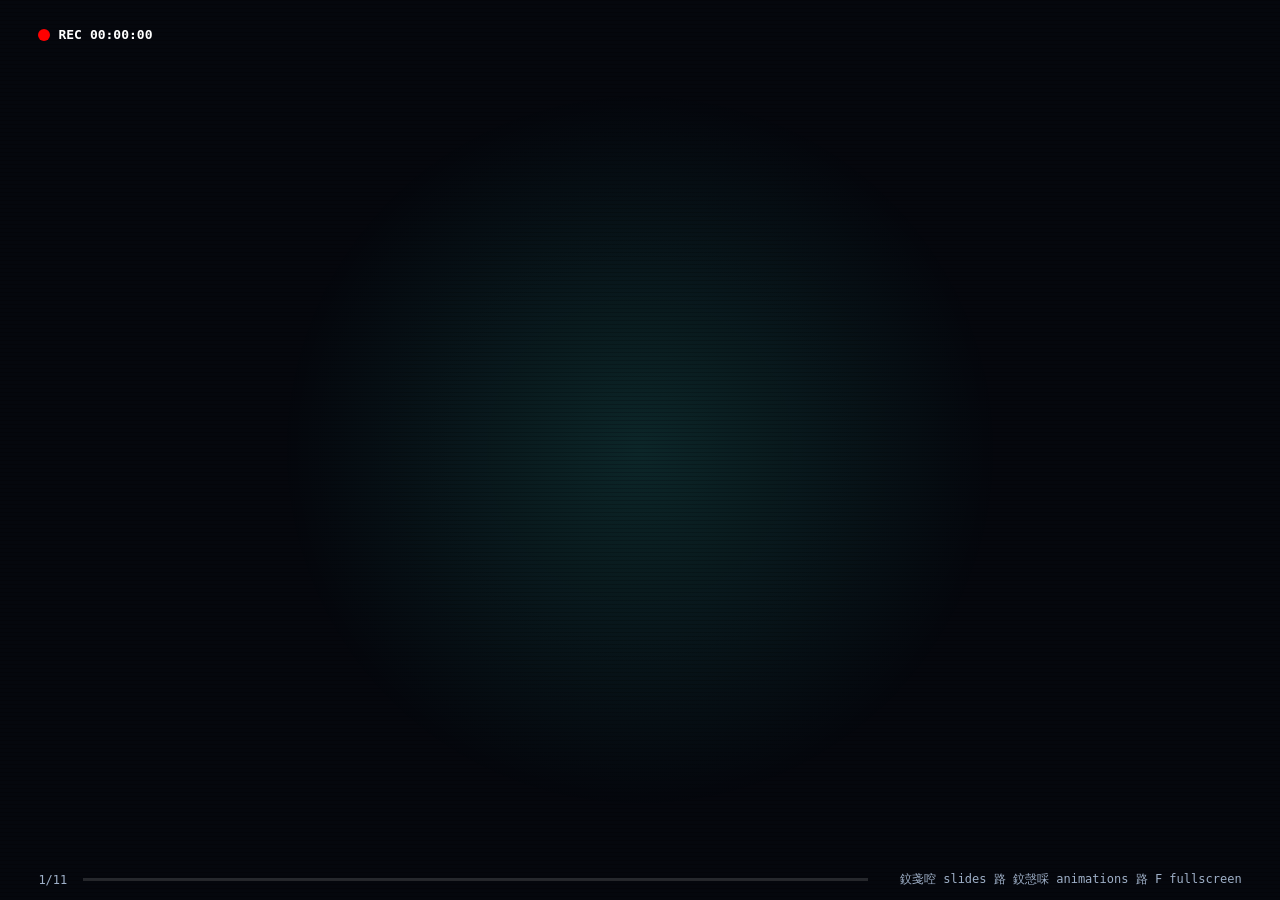
==== p/index.html @ 9224cedc "Add initial HTML structure for presentation" ====
<!doctype html>
<html lang="en"><head><meta charset="utf-8"><meta name="viewport" content="width=device-width,initial-scale=1">
<title>Inside the GTA VI Leak | Cybersecurity Case Study</title>
<!--
HOW TO EDIT: every slide is one <section class="slide"> ... </section>. Copy, delete or reorder whole sections freely.
 data-p = presenter label | data-t = enter transition (wipe, zoom, flip, glitch) | data-h = background colour (0-360)
 Anything with class "b" appears one at a time on the RIGHT arrow (data-fx = zoom, left, stamp). LEFT arrow undoes it.
 UP / DOWN arrows (or scroll / swipe) change slides.
-->
<style>
:root{--bg:#05070d;--c:#3df2e0;--p:#ff3d81;--y:#ffe14d;--m:#9fb0c8;--d:1}
*{box-sizing:border-box;margin:0}
html,body{height:100%;overflow:hidden;background:var(--bg);color:#fff;font:clamp(15px,1.5vw,21px)/1.5 ui-sans-serif,system-ui,"Segoe UI",sans-serif}
#r{position:fixed;inset:0;opacity:.35}
body:before{content:"";position:fixed;inset:0;z-index:1;pointer-events:none;background:radial-gradient(circle 28vmax at var(--mx,50%) var(--my,50%),#3df2e022,transparent)}
body:after{content:"";position:fixed;inset:0;z-index:9;pointer-events:none;background:repeating-linear-gradient(0deg,#0000 0 3px,#0003 3px 4px)}
.shake{animation:sh .5s}@keyframes sh{20%{transform:translate(-12px,6px)}40%{transform:translate(10px,-8px)}60%{transform:translate(-8px,-4px)}80%{transform:translate(6px,6px)}}
.deck{position:fixed;inset:0;perspective:1400px;z-index:2}
.slide{position:absolute;inset:0;padding:8vh 9vw 11vh;display:flex;flex-direction:column;justify-content:center;gap:2.2vh;visibility:hidden}
.slide:after{content:attr(data-p);position:absolute;right:5vw;bottom:9vh;font:700 11px ui-monospace,Consolas,monospace;color:var(--m)}
.act{visibility:visible;animation:wipe .9s cubic-bezier(.2,.8,.2,1) both}
[data-t=zoom].act{animation-name:zoom}[data-t=flip].act{animation-name:flip}[data-t=glitch].act{animation-name:glt;animation-timing-function:steps(9)}
.out{visibility:visible;pointer-events:none;animation:out .6s ease both}
@keyframes wipe{from{clip-path:inset(calc(50% + var(--d)*50%) 0 calc(50% - var(--d)*50%) 0);transform:translateY(calc(var(--d)*12vh))}to{clip-path:inset(0);transform:none}}
@keyframes zoom{from{transform:scale(1.6);filter:blur(16px);opacity:0}to{transform:none;filter:none;opacity:1}}
@keyframes flip{from{transform:rotateX(calc(var(--d)*-80deg)) translateY(calc(var(--d)*20vh));opacity:0}to{transform:none;opacity:1}}
@keyframes glt{0%{opacity:0;transform:translateX(-7%) skewX(20deg);filter:hue-rotate(90deg)}30%{opacity:1;transform:translateX(5%) skewX(-12deg)}60%{transform:translateX(-3%);filter:hue-rotate(-60deg)}100%{transform:none;filter:none}}
@keyframes out{to{transform:translateY(calc(var(--d)*-14vh)) scale(.9) rotateX(calc(var(--d)*25deg));opacity:0;filter:blur(8px)}}
#gl{position:fixed;inset:0;z-index:8;pointer-events:none;opacity:0;background:repeating-linear-gradient(0deg,#ff3d8190 0 5px,#0000 5px 13px,#3df2e070 13px 17px,#0000 17px 30px)}
#gl.on{animation:gl .5s steps(6)}@keyframes gl{0%{opacity:1;transform:translateX(-3%) skewX(8deg)}50%{opacity:.5;transform:translateX(3%)}100%{opacity:0}}
.b{opacity:0;transform:translateY(30px);transition:opacity .6s,transform .7s cubic-bezier(.2,.9,.3,1.2)}
[data-fx=zoom]{transform:scale(.5)}[data-fx=left]{transform:translateX(-70px)}[data-fx=stamp]{transform:scale(3.5) rotate(-20deg)}
.b.on{opacity:1;transform:none}.b.on[data-fx=stamp]{transform:rotate(-8deg)}
h1{font-size:clamp(44px,8vw,112px);line-height:.92;letter-spacing:-.05em}
h2{font-size:clamp(30px,4.6vw,66px);line-height:1;letter-spacing:-.04em}
.eb{color:var(--c);font:700 13px ui-monospace,Consolas,monospace}
em{position:relative;color:var(--c);font-style:normal}
em:before,em:after{content:attr(data-x);position:absolute;left:0;top:0;clip-path:inset(0 0 50% 0);animation:gj 2.5s infinite steps(2)}
em:before{color:var(--p);transform:translateX(-3px)}em:after{color:var(--y);clip-path:inset(50% 0 0 0);transform:translateX(3px);animation-delay:-1s}
@keyframes gj{0%,90%{transform:translateX(0)}92%{transform:translateX(-6px)}96%{transform:translateX(6px)}}
p,li{color:var(--m)}b{color:#fff}
.g{display:grid;grid-template-columns:repeat(auto-fit,minmax(210px,1fr));gap:16px}
.card{border:1px solid #ffffff1f;background:#0d1422e6;border-radius:6px 22px 6px 22px;padding:20px}
.card h3{margin-bottom:6px;font-size:1.1em}.card p{font-size:.85em}
.num{font-size:clamp(40px,6vw,84px);font-weight:900;color:var(--c);line-height:1;letter-spacing:-.05em}
.term{font:clamp(14px,1.6vw,22px)/1.6 ui-monospace,Consolas,monospace;color:var(--c);background:#000a;border:1px solid var(--c);padding:16px 20px;white-space:pre-wrap;min-height:6em}
.call{border-left:4px solid var(--p);background:#ff3d810f;padding:12px 18px;color:#e8ecf4;font-size:.9em}
.tl{display:grid;grid-template-columns:repeat(4,1fr);gap:14px;border-top:3px solid var(--c);margin-top:3vh}
.tl .b{position:relative;padding-top:18px}.tl .b:before{content:"";position:absolute;top:-12px;left:0;width:20px;height:20px;border-radius:50%;background:var(--p);box-shadow:0 0 20px var(--p)}
.tl b{color:var(--y)}
.chat{max-width:560px;display:flex;flex-direction:column;gap:12px}
.msg{background:#1b2a44;padding:12px 18px;border-radius:20px 20px 20px 4px;color:#fff;width:fit-content}
.st{display:grid;gap:4px}.st span{color:var(--m);font-size:.85em}.st i{display:block;height:7px;border-radius:9px;width:0;background:linear-gradient(90deg,var(--c),var(--p));transition:width 1.3s .3s}.st.on i{width:100%}
.stamp{font-size:clamp(56px,11vw,160px);font-weight:900;color:var(--p);border:.06em solid var(--p);padding:0 .2em;display:inline-block;width:fit-content;line-height:1.1}
.q button{display:block;width:100%;max-width:640px;text-align:left;margin:6px 0;padding:14px 18px;font:inherit;color:#fff;background:#0d1422;border:1px solid #ffffff33;border-radius:12px;cursor:pointer}
.q button:hover{border-color:var(--c)}.q .ok{background:#1d5c3a;border-color:#6dff9c}.q .bad{animation:sh .4s;border-color:var(--p)}
.win{font-size:clamp(40px,8vw,120px);font-weight:900;letter-spacing:-.05em;line-height:.95;background:linear-gradient(90deg,var(--y),var(--p),var(--c),var(--y));background-size:300%;-webkit-background-clip:text;background-clip:text;color:transparent;animation:bg 4s linear infinite}
@keyframes bg{to{background-position:300%}}
a{color:var(--c)}
#rec{position:fixed;z-index:10;left:3vw;top:3vh;font:700 13px ui-monospace,Consolas,monospace;display:flex;gap:8px;align-items:center}
#rec:before{content:"";width:12px;height:12px;border-radius:50%;background:red;animation:bl 1s infinite}@keyframes bl{50%{opacity:0}}
#ui{position:fixed;z-index:10;left:0;right:0;bottom:0;padding:12px 3vw;display:flex;gap:16px;align-items:center;font:12px ui-monospace,Consolas,monospace;color:var(--m)}
#pb{flex:1;height:3px;background:#fff2}#pb i{display:block;height:100%;width:0;background:linear-gradient(90deg,var(--c),var(--p));transition:width .5s}
#dots{position:fixed;z-index:10;right:1.4vw;top:50%;transform:translateY(-50%);display:flex;flex-direction:column;gap:9px}
#dots i{width:9px;height:9px;border-radius:50%;background:#fff3;cursor:pointer;transition:.3s}#dots i.on{background:var(--c);transform:scale(1.7);box-shadow:0 0 12px var(--c)}
@media(max-width:760px){.tl{grid-template-columns:1fr 1fr}#dots,#ui span:last-child{display:none}}
@media(prefers-reduced-motion:reduce){*{animation-duration:.01s!important;transition-duration:.01s!important}}
</style></head><body>
<canvas id="r"></canvas><div id="gl"></div>
<div id="rec">REC <span id="tc">00:00:00</span></div>
<main class="deck">

<!-- 1 TITLE -->
<section class="slide" data-t="glitch" data-h="170" data-p="Both presenters">
<p class="eb">CYBERSECURITY CASE FILE 路 SEPTEMBER 2022</p>
<h1>INSIDE THE<br><em data-x="GTA VI">GTA VI</em> LEAK</h1>
<pre class="b term" data-type="> connecting to rockstar_network...|> ACCESS GRANTED|> copying 90 confidential videos_"></pre>
<p class="b">Presented by <b>[Arshad Ali]</b> &amp; <b>[Member 2]</b></p>
</section>

<!-- 2 WHAT HAPPENED -->
<section class="slide" data-t="wipe" data-h="330" data-p="Presenter 1">
<p class="eb">MISSION 1 路 WHAT HAPPENED?</p>
<h2>A secret game, leaked online.</h2>
<div class="g">
<div class="card b" data-fx="zoom"><div class="num" data-n="90">0</div><p>videos posted online</p></div>
<div class="card b" data-fx="zoom"><div class="num" data-n="50">0</div><p>minutes of unfinished gameplay</p></div>
<div class="card b" data-fx="zoom"><div class="num" data-n="1">0</div><p>day until Rockstar confirmed the break-in</p></div></div>
<p class="call b">It was an early, unfinished build, not the final game. But it was a real theft of company secrets.</p>
</section>

<!-- 3 TIMELINE + DURATION -->
<section class="slide" data-t="flip" data-h="50" data-p="Presenter 1">
<p class="eb">MISSION 2 路 TIMELINE &amp; DURATION</p>
<h2>From break-in to courtroom.</h2>
<div class="tl">
<div class="b"><b>Before 18 Sep 2022</b><p>Intruder gets inside. The exact path was never fully made public.</p></div>
<div class="b"><b>18 Sep 2022</b><p>Videos appear on a GTA fan forum and spread in hours.</p></div>
<div class="b"><b>19 Sep 2022</b><p>Rockstar confirms a network intrusion.</p></div>
<div class="b"><b>2023</b><p>A UK court finds the teenage hacker responsible.</p></div></div>
<p class="call b">Leak spread: hours. Legal case: about a year. No one has published a minute-by-minute record of the break-in.</p>
</section>

<!-- 4 INITIAL ACCESS -->
<section class="slide" data-t="zoom" data-h="200" data-p="Presenter 1">
<p class="eb">MISSION 3 路 INITIAL ACCESS</p>
<h2>How did they get in?</h2>
<p class="b">Reports point to <b>social engineering</b> and a <b>work chat account</b>. Rockstar has not confirmed the details.</p>
<div class="chat">
<div class="msg b" data-fx="left">Hi! IT support here. We're fixing your account.</div>
<div class="msg b" data-fx="left">Please approve the login request on your phone.</div>
<div class="msg b" data-fx="left">It's urgent, thanks! 馃檹</div></div>
<p class="call b">Illustration only, not the real messages. Hackers fake urgency so you act before you think.</p>
</section>

<!-- 5 EXPLOITATION -->
<section class="slide" data-t="glitch" data-h="300" data-p="Presenter 1">
<p class="eb">MISSION 4 路 EXPLOITATION</p>
<h2>The attack, step by step.</h2>
<div class="g">
<div class="card b st"><b>1 路 Get in</b><span>Use one person's account to enter.</span><i></i></div>
<div class="card b st"><b>2 路 Look around</b><span>Find folders with secret game files.</span><i></i></div>
<div class="card b st"><b>3 路 Copy data</b><span>Download videos. This is called exfiltration.</span><i></i></div>
<div class="card b st"><b>4 路 Leak and pressure</b><span>Post it publicly and demand attention (or money).</span><i></i></div></div>
<p class="call b">A model of the reported events, not a confirmed forensic report.</p>
</section>

<!-- 6 WHO -->
<section class="slide" data-t="wipe" data-h="260" data-p="Presenter 2">
<p class="eb">MISSION 5 路 WHO DID IT?</p>
<h2>A teenager, not a movie villain.</h2>
<div class="g">
<div class="card b"><h3>Arion Kurtaj</h3><p>A teenager from the UK. A court found him responsible for the Rockstar attack in 2023.</p></div>
<div class="card b"><h3>Lapsus$</h3><p>A young, loud hacking group known for stealing data from big tech companies.</p></div>
<div class="card b"><h3>"teapotuberhacker"</h3><p>The online name that posted the leak. It also claimed the Uber hack the same week.</p></div></div>
<p class="call b">Online claims are not proof. Always check what courts and companies confirm.</p>
</section>

<!-- 7 MOTIVATION -->
<section class="slide" data-t="zoom" data-h="30" data-p="Presenter 2">
<p class="eb">MISSION 6 路 MOTIVATION</p>
<h2>Why hack a video game?</h2>
<div class="g">
<div class="card b" data-fx="zoom"><h3>馃捀 Money</h3><p>Stolen data can be used as leverage to demand payment (extortion).</p></div>
<div class="card b" data-fx="zoom"><h3>馃摚 Fame</h3><p>A famous leak brings worldwide attention to the hacker.</p></div>
<div class="card b" data-fx="zoom"><h3>馃棟锔?Secrets</h3><p>Unreleased footage and plans are valuable to rivals and fans.</p></div></div>
<h2 class="b" style="font-size:clamp(22px,3vw,40px)">You don't need a bank to have data worth stealing.</h2>
</section>

<!-- 8 IMPACT -->
<section class="slide" data-t="flip" data-h="350" data-sp="3" data-p="Presenter 2">
<p class="eb">MISSION 7 路 IMPACT</p>
<div class="b stamp" data-fx="stamp">LEAKED</div>
<div class="g">
<div class="card b"><h3>馃懇鈥嶐煉?Developers</h3><p>Affected most: years of private work shown before it was ready.</p></div>
<div class="card b"><h3>馃彚 Rockstar &amp; Take-Two</h3><p>Had to investigate, contain access and remove copies.</p></div>
<div class="card b"><h3>馃幃 Fans</h3><p>Saw spoilers and unfinished work out of context.</p></div></div>
<p class="call b">Rockstar said it did not expect long-term delays. The damage was to trust and privacy.</p>
</section>

<!-- 9 DETECTION AND DEFENCE -->
<section class="slide" data-t="wipe" data-h="150" data-p="Presenter 2">
<p class="eb">MISSION 8 路 DETECTION &amp; DEFENCE</p>
<h2>How to stop the next one.</h2>
<div class="g">
<div class="card b"><h3>馃攼 Strong MFA</h3><p>Never approve a login you did not start.</p></div>
<div class="card b"><h3>馃毆 Least access</h3><p>People only see files they need.</p></div>
<div class="card b"><h3>馃憖 Watch alerts</h3><p>Flag huge or unusual downloads fast.</p></div>
<div class="card b"><h3>馃帗 Train staff</h3><p>Verify urgent requests on another channel.</p></div></div>
<p class="call b">Rockstar's response: contain, investigate, remove leaked copies.</p>
</section>

<!-- 10 QUIZ -->
<section class="slide" data-t="glitch" data-h="60" data-p="Both presenters">
<p class="eb">BONUS MISSION 路 YOUR TURN</p>
<h2>Would you fall for it?</h2>
<p>A message from "IT" says: <b>"Approve this login on your phone. It's urgent!"</b> You did not log in. What do you do?</p>
<div class="b q"><button>A. Approve it fast, it sounds urgent</button><button data-a="1">B. Deny it, then verify with IT on a trusted channel</button><button>C. Forward it to a friend and wait</button><p id="qf"></p></div>
</section>

<!-- 11 END -->
<section class="slide" data-t="zoom" data-h="170" data-p="Both presenters">
<div class="win b" data-fx="zoom">MISSION<br>PASSED</div>
<div class="g">
<div class="card b"><h3>People are security</h3><p>One account can open the door.</p></div>
<div class="card b"><h3>Limit access</h3><p>Powerful tools need strong locks.</p></div>
<div class="card b"><h3>Respond fast</h3><p>Contain, investigate, learn.</p></div></div>
<p class="b">Thank you! Questions? 路 Sources: <a href="https://www.theguardian.com/games/2022/sep/19/grand-theft-auto-6-leak-who-hacked-rockstar-and-what-was-stolen" target="_blank">The Guardian</a> 路 <a href="https://www.sec.gov/Archives/edgar/data/946581/000162828023002448/ttwo-20221231.htm" target="_blank">Take-Two SEC filing</a></p>
</section>

</main>
<div id="dots"></div>
<div id="ui"><span id="ct">1/11</span><div id="pb"><i></i></div><span id="st"></span><span>鈫戔啌 slides 路 鈫愨啋 animations 路 F fullscreen</span></div>
<script>
const $=s=>document.querySelector(s),S=[...document.querySelectorAll('.slide')],B=document.body;
let i=-1,lock=0,hue=170,th=170,sp=1;
S.forEach((s,k)=>{s.bs=[...s.querySelectorAll('.b')];s.n=0;$('#dots').innerHTML+=`<i data-k=${k}></i>`});
$('#dots').onclick=e=>e.target.dataset.k&&go(+e.target.dataset.k);
function count(e){const t=+e.dataset.n,s=performance.now();(function f(n){const p=Math.min(1,(n-s)/1200);e.textContent=Math.round(t*p);p<1&&requestAnimationFrame(f)})(s)}
function type(b){const t=b.dataset.type.replace(/\|/g,'\n');let k=0;b.textContent='';(function f(){b.textContent=t.slice(0,++k);k<t.length&&setTimeout(f,35)})()}
function fx(b){const n=b.querySelector('[data-n]');n&&count(n);b.dataset.type&&type(b);if(b.dataset.fx=='stamp'){B.classList.add('shake');setTimeout(()=>B.classList.remove('shake'),500)}}
function go(k,dir){if(k<0||k>=S.length||k==i||lock)return;lock=1;setTimeout(()=>lock=0,700);dir=dir||(k>i?1:-1);B.style.setProperty('--d',dir);
const o=S[i],n=S[k];if(o){o.classList.remove('act');o.classList.add('out');setTimeout(()=>o.classList.remove('out'),650)}
i=k;n.n=dir<0?n.bs.length:0;n.bs.forEach(b=>{b.classList.toggle('on',dir<0)});n.classList.add('act');
$('#gl').classList.remove('on');void $('#gl').offsetWidth;$('#gl').classList.add('on');th=+n.dataset.h;sp=+n.dataset.sp||1;
if(dir<0)n.bs.forEach(fx);upd()}
function step(d){const s=S[i];if(d>0&&s.n<s.bs.length){const b=s.bs[s.n++];b.classList.add('on');fx(b)}else if(d<0&&s.n>0)s.bs[--s.n].classList.remove('on');upd()}
function upd(){const s=S[i];$('#ct').textContent=(i+1)+'/'+S.length;$('#pb i').style.width=(i+1)/S.length*100+'%';$('#st').textContent='鈼?.repeat(s.n)+'鈼?.repeat(s.bs.length-s.n);[...$('#dots').children].forEach((d,k)=>d.classList.toggle('on',k==i))}
addEventListener('keydown',e=>{const k=e.key;if(k=='ArrowDown'||k=='PageDown'){e.preventDefault();go(i+1)}else if(k=='ArrowUp'||k=='PageUp'){e.preventDefault();go(i-1)}else if(k=='ArrowRight'||k==' '){e.preventDefault();step(1)}else if(k=='ArrowLeft'){e.preventDefault();step(-1)}else if(k=='Home')go(0);else if(k=='End')go(S.length-1);else if(k=='f'||k=='F')document.fullscreenElement?document.exitFullscreen():document.documentElement.requestFullscreen()});
addEventListener('wheel',e=>go(i+(e.deltaY>0?1:-1)),{passive:true});
let tx,ty;addEventListener('touchstart',e=>{tx=e.touches[0].clientX;ty=e.touches[0].clientY},{passive:true});
addEventListener('touchend',e=>{const x=e.changedTouches[0].clientX-tx,y=e.changedTouches[0].clientY-ty;if(Math.abs(y)>Math.abs(x)&&Math.abs(y)>50)go(i+(y<0?1:-1));else if(Math.abs(x)>50)step(x<0?1:-1)},{passive:true});
addEventListener('mousemove',e=>{B.style.setProperty('--mx',e.clientX+'px');B.style.setProperty('--my',e.clientY+'px')});
document.querySelectorAll('.q button').forEach(x=>x.onclick=()=>{const ok=x.dataset.a;x.className=ok?'ok':'bad';$('#qf').textContent=ok?'Correct! Urgency is a trick. Pause and verify.':'Not quite. Hackers rely on you rushing.';$('#qf').style.color=ok?'#6dff9c':'#ff3d81'});
const c=$('#r'),x=c.getContext('2d');let W,H,y=[];function rs(){W=c.width=innerWidth;H=c.height=innerHeight;y=Array(Math.ceil(W/18)).fill(0).map(()=>Math.random()*H/18)}rs();onresize=rs;
(function dr(){hue+=(th-hue)*.05;x.fillStyle='rgba(5,7,13,.14)';x.fillRect(0,0,W,H);x.fillStyle=`hsl(${hue} 90% 60%)`;x.font='16px monospace';
y.forEach((v,k)=>{x.fillText(String.fromCharCode(0x30A0+Math.random()*60|0),k*18,v*18);y[k]=v*18>H&&Math.random()>.975?0:v+sp*.5});requestAnimationFrame(dr)})();
const t0=Date.now();setInterval(()=>{const s=(Date.now()-t0)/1000|0;$('#tc').textContent=[s/3600|0,s/60%60|0,s%60].map(v=>String(v).padStart(2,'0')).join(':')},1000);
go(0,1);
</script></body></html>
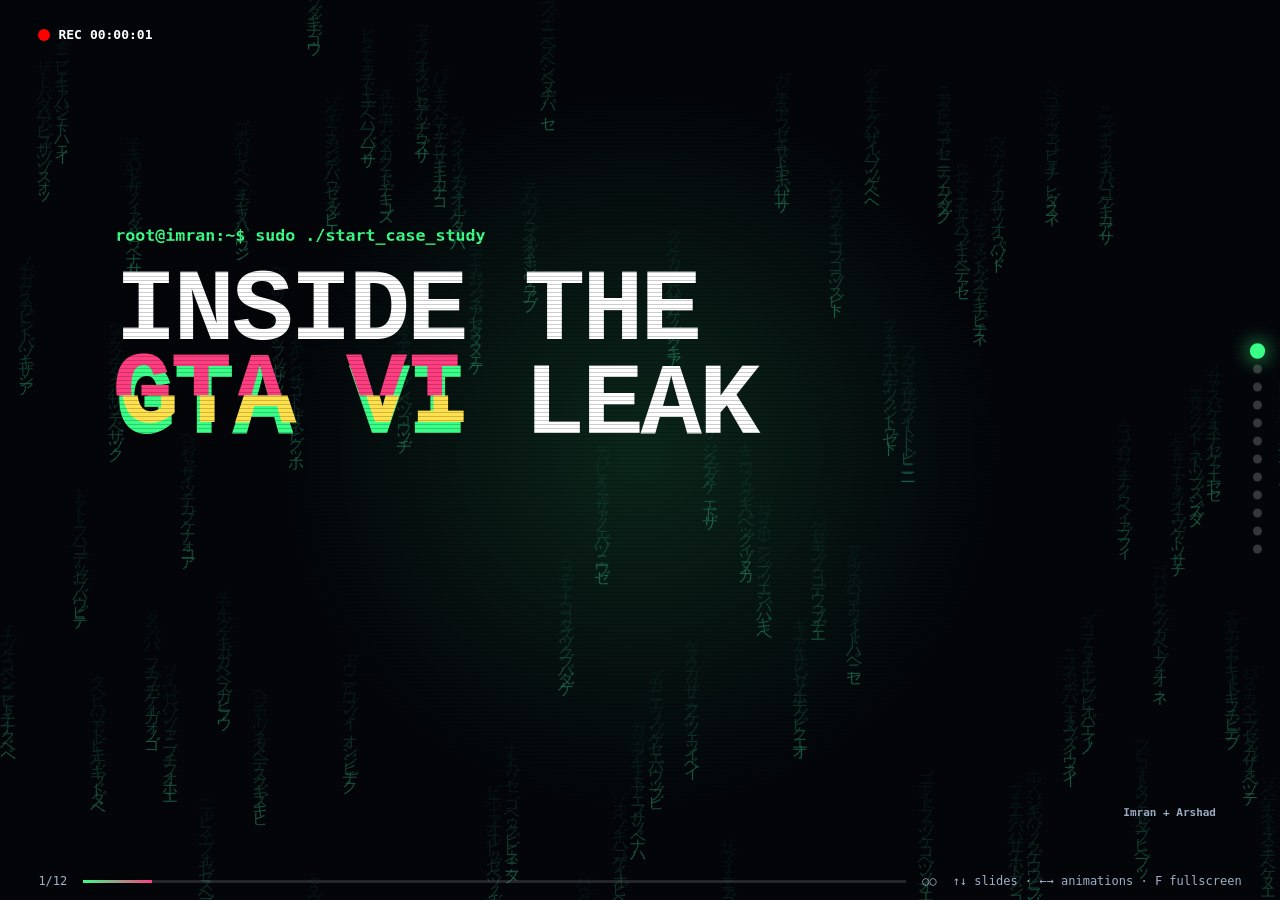
==== commit 3f079889: "Update index.html" ====
--- a/p/index.html
+++ b/p/index.html
@@ -1,6 +1,6 @@
 <!doctype html>
 <html lang="en"><head><meta charset="utf-8"><meta name="viewport" content="width=device-width,initial-scale=1">
-<title>Inside the GTA VI Leak | Cybersecurity Case Study</title>
+<title>Inside the GTA VI Leak | Imran Lateef &amp; Arshad Ali Khokhar</title>
 <!--
 HOW TO EDIT: every slide is one <section class="slide"> ... </section>. Copy, delete or reorder whole sections freely.
  data-p = presenter label | data-t = enter transition (wipe, zoom, flip, glitch) | data-h = background colour (0-360)
@@ -8,11 +8,11 @@
  UP / DOWN arrows (or scroll / swipe) change slides.
 -->
 <style>
-:root{--bg:#05070d;--c:#3df2e0;--p:#ff3d81;--y:#ffe14d;--m:#9fb0c8;--d:1}
+:root{--bg:#05070d;--c:#39ff88;--p:#ff3d81;--y:#ffe14d;--m:#9fb0c8;--d:1}
 *{box-sizing:border-box;margin:0}
-html,body{height:100%;overflow:hidden;background:var(--bg);color:#fff;font:clamp(15px,1.5vw,21px)/1.5 ui-sans-serif,system-ui,"Segoe UI",sans-serif}
+html,body{height:100%;overflow:hidden;background:var(--bg);color:#fff;font:clamp(14px,1.4vw,20px)/1.55 ui-monospace,Consolas,"Courier New",monospace}
 #r{position:fixed;inset:0;opacity:.35}
-body:before{content:"";position:fixed;inset:0;z-index:1;pointer-events:none;background:radial-gradient(circle 28vmax at var(--mx,50%) var(--my,50%),#3df2e022,transparent)}
+body:before{content:"";position:fixed;inset:0;z-index:1;pointer-events:none;background:radial-gradient(circle 28vmax at var(--mx,50%) var(--my,50%),#39ff8822,transparent)}
 body:after{content:"";position:fixed;inset:0;z-index:9;pointer-events:none;background:repeating-linear-gradient(0deg,#0000 0 3px,#0003 3px 4px)}
 .shake{animation:sh .5s}@keyframes sh{20%{transform:translate(-12px,6px)}40%{transform:translate(10px,-8px)}60%{transform:translate(-8px,-4px)}80%{transform:translate(6px,6px)}}
 .deck{position:fixed;inset:0;perspective:1400px;z-index:2}
@@ -26,7 +26,7 @@
 @keyframes flip{from{transform:rotateX(calc(var(--d)*-80deg)) translateY(calc(var(--d)*20vh));opacity:0}to{transform:none;opacity:1}}
 @keyframes glt{0%{opacity:0;transform:translateX(-7%) skewX(20deg);filter:hue-rotate(90deg)}30%{opacity:1;transform:translateX(5%) skewX(-12deg)}60%{transform:translateX(-3%);filter:hue-rotate(-60deg)}100%{transform:none;filter:none}}
 @keyframes out{to{transform:translateY(calc(var(--d)*-14vh)) scale(.9) rotateX(calc(var(--d)*25deg));opacity:0;filter:blur(8px)}}
-#gl{position:fixed;inset:0;z-index:8;pointer-events:none;opacity:0;background:repeating-linear-gradient(0deg,#ff3d8190 0 5px,#0000 5px 13px,#3df2e070 13px 17px,#0000 17px 30px)}
+#gl{position:fixed;inset:0;z-index:8;pointer-events:none;opacity:0;background:repeating-linear-gradient(0deg,#ff3d8190 0 5px,#0000 5px 13px,#39ff8870 13px 17px,#0000 17px 30px)}
 #gl.on{animation:gl .5s steps(6)}@keyframes gl{0%{opacity:1;transform:translateX(-3%) skewX(8deg)}50%{opacity:.5;transform:translateX(3%)}100%{opacity:0}}
 .b{opacity:0;transform:translateY(30px);transition:opacity .6s,transform .7s cubic-bezier(.2,.9,.3,1.2)}
 [data-fx=zoom]{transform:scale(.5)}[data-fx=left]{transform:translateX(-70px)}[data-fx=stamp]{transform:scale(3.5) rotate(-20deg)}
@@ -40,7 +40,7 @@
 @keyframes gj{0%,90%{transform:translateX(0)}92%{transform:translateX(-6px)}96%{transform:translateX(6px)}}
 p,li{color:var(--m)}b{color:#fff}
 .g{display:grid;grid-template-columns:repeat(auto-fit,minmax(210px,1fr));gap:16px}
-.card{border:1px solid #ffffff1f;background:#0d1422e6;border-radius:6px 22px 6px 22px;padding:20px}
+.card{border:1px solid var(--c);background:#050b08ea;border-radius:4px;padding:34px 18px 18px;position:relative;box-shadow:0 0 18px #39ff8822}.card:before{content:"";position:absolute;left:10px;top:10px;width:9px;height:9px;border-radius:50%;background:#ff5f56;box-shadow:15px 0 #ffbd2e,30px 0 #27c93f}
 .card h3{margin-bottom:6px;font-size:1.1em}.card p{font-size:.85em}
 .num{font-size:clamp(40px,6vw,84px);font-weight:900;color:var(--c);line-height:1;letter-spacing:-.05em}
 .term{font:clamp(14px,1.6vw,22px)/1.6 ui-monospace,Consolas,monospace;color:var(--c);background:#000a;border:1px solid var(--c);padding:16px 20px;white-space:pre-wrap;min-height:6em}
@@ -56,7 +56,7 @@
 .q button:hover{border-color:var(--c)}.q .ok{background:#1d5c3a;border-color:#6dff9c}.q .bad{animation:sh .4s;border-color:var(--p)}
 .win{font-size:clamp(40px,8vw,120px);font-weight:900;letter-spacing:-.05em;line-height:.95;background:linear-gradient(90deg,var(--y),var(--p),var(--c),var(--y));background-size:300%;-webkit-background-clip:text;background-clip:text;color:transparent;animation:bg 4s linear infinite}
 @keyframes bg{to{background-position:300%}}
-a{color:var(--c)}
+a{color:var(--c)}h1,h2{letter-spacing:-.03em}h2:after{content:"_";color:var(--c);animation:bl 1s infinite}.eb{font-size:clamp(12px,1.3vw,17px)}
 #rec{position:fixed;z-index:10;left:3vw;top:3vh;font:700 13px ui-monospace,Consolas,monospace;display:flex;gap:8px;align-items:center}
 #rec:before{content:"";width:12px;height:12px;border-radius:50%;background:red;animation:bl 1s infinite}@keyframes bl{50%{opacity:0}}
 #ui{position:fixed;z-index:10;left:0;right:0;bottom:0;padding:12px 3vw;display:flex;gap:16px;align-items:center;font:12px ui-monospace,Consolas,monospace;color:var(--m)}
@@ -70,127 +70,139 @@
 <div id="rec">REC <span id="tc">00:00:00</span></div>
 <main class="deck">
 
-<!-- 1 TITLE -->
-<section class="slide" data-t="glitch" data-h="170" data-p="Both presenters">
-<p class="eb">CYBERSECURITY CASE FILE 路 SEPTEMBER 2022</p>
+<!-- 1 BOOT / TITLE -->
+<section class="slide" data-t="glitch" data-h="140" data-p="Imran + Arshad">
+<p class="eb">root@imran:~$ sudo ./start_case_study</p>
 <h1>INSIDE THE<br><em data-x="GTA VI">GTA VI</em> LEAK</h1>
-<pre class="b term" data-type="> connecting to rockstar_network...|> ACCESS GRANTED|> copying 90 confidential videos_"></pre>
-<p class="b">Presented by <b>[Arshad Ali]</b> &amp; <b>[Member 2]</b></p>
-</section>
-
-<!-- 2 WHAT HAPPENED -->
-<section class="slide" data-t="wipe" data-h="330" data-p="Presenter 1">
-<p class="eb">MISSION 1 路 WHAT HAPPENED?</p>
-<h2>A secret game, leaked online.</h2>
-<div class="g">
-<div class="card b" data-fx="zoom"><div class="num" data-n="90">0</div><p>videos posted online</p></div>
-<div class="card b" data-fx="zoom"><div class="num" data-n="50">0</div><p>minutes of unfinished gameplay</p></div>
-<div class="card b" data-fx="zoom"><div class="num" data-n="1">0</div><p>day until Rockstar confirmed the break-in</p></div></div>
-<p class="call b">It was an early, unfinished build, not the final game. But it was a real theft of company secrets.</p>
-</section>
-
-<!-- 3 TIMELINE + DURATION -->
-<section class="slide" data-t="flip" data-h="50" data-p="Presenter 1">
-<p class="eb">MISSION 2 路 TIMELINE &amp; DURATION</p>
-<h2>From break-in to courtroom.</h2>
-<div class="tl">
-<div class="b"><b>Before 18 Sep 2022</b><p>Intruder gets inside. The exact path was never fully made public.</p></div>
-<div class="b"><b>18 Sep 2022</b><p>Videos appear on a GTA fan forum and spread in hours.</p></div>
-<div class="b"><b>19 Sep 2022</b><p>Rockstar confirms a network intrusion.</p></div>
-<div class="b"><b>2023</b><p>A UK court finds the teenage hacker responsible.</p></div></div>
-<p class="call b">Leak spread: hours. Legal case: about a year. No one has published a minute-by-minute record of the break-in.</p>
-</section>
-
-<!-- 4 INITIAL ACCESS -->
-<section class="slide" data-t="zoom" data-h="200" data-p="Presenter 1">
-<p class="eb">MISSION 3 路 INITIAL ACCESS</p>
-<h2>How did they get in?</h2>
+<pre class="b term" data-type="$ whoami|> imran_lateef + arshad_ali_khokhar|$ ./load --case rockstar_2022|> [OK] evidence loaded. access granted_"></pre>
+<p class="b" style="color:#fff;font-size:1.1em">Presented by <b>IMRAN LATEEF</b> &amp; <b>ARSHAD ALI KHOKHAR</b></p>
+</section>
+
+<!-- 2 INTRO: ATTACK / ATTACKER / ATTACKED -->
+<section class="slide" data-t="wipe" data-h="330" data-p="Imran">
+<p class="eb">root@imran:~$ cat intro.txt</p>
+<h2>3 things to know first</h2>
+<div class="g">
+<div class="card b" data-fx="zoom"><h3>THE ATTACK</h3><p>A hacker broke into Rockstar Games' network, stole secret GTA VI videos and leaked them online in September 2022.</p></div>
+<div class="card b" data-fx="zoom"><h3>THE ATTACKER</h3><p>A teenager from the UK, linked to the hacking group Lapsus$.</p></div>
+<div class="card b" data-fx="zoom"><h3>THE ATTACKED</h3><p>Rockstar Games (owned by Take-Two), the developers who make GTA, and the fans waiting for the game.</p></div></div>
+<p class="call b">In one line: someone got into a company's accounts and took what was never theirs.</p>
+</section>
+
+<!-- 3 THE 4-STEP FLOW -->
+<section class="slide" data-t="flip" data-h="50" data-p="Imran">
+<p class="eb">root@imran:~$ ./show_attack_flow</p>
+<h2>Every attack follows 4 steps</h2>
+<div class="g">
+<div class="card b st"><h3>1. Initial Access</h3><p>Phishing or stolen credentials</p><i></i></div>
+<div class="card b st"><h3>2. Exploitation</h3><p>Abuse of a weakness or misconfiguration</p><i></i></div>
+<div class="card b st"><h3>3. Impact</h3><p>Data theft, disruption, or account compromise</p><i></i></div>
+<div class="card b st"><h3>4. Detection &amp; Defense</h3><p>Monitoring, incident response, and prevention</p><i></i></div></div>
+<p class="call b">Next: how each step happened in the GTA VI leak.</p>
+</section>
+
+<!-- 4 STAGE 1: INITIAL ACCESS -->
+<section class="slide" data-t="zoom" data-h="200" data-p="Imran">
+<p class="eb">root@imran:~$ ./stage_1 --initial_access</p>
+<h2>1. How did they get in?</h2>
 <p class="b">Reports point to <b>social engineering</b> and a <b>work chat account</b>. Rockstar has not confirmed the details.</p>
 <div class="chat">
 <div class="msg b" data-fx="left">Hi! IT support here. We're fixing your account.</div>
 <div class="msg b" data-fx="left">Please approve the login request on your phone.</div>
-<div class="msg b" data-fx="left">It's urgent, thanks! 馃檹</div></div>
+<div class="msg b" data-fx="left">It's urgent, thanks!</div></div>
 <p class="call b">Illustration only, not the real messages. Hackers fake urgency so you act before you think.</p>
 </section>
 
-<!-- 5 EXPLOITATION -->
-<section class="slide" data-t="glitch" data-h="300" data-p="Presenter 1">
-<p class="eb">MISSION 4 路 EXPLOITATION</p>
-<h2>The attack, step by step.</h2>
-<div class="g">
-<div class="card b st"><b>1 路 Get in</b><span>Use one person's account to enter.</span><i></i></div>
-<div class="card b st"><b>2 路 Look around</b><span>Find folders with secret game files.</span><i></i></div>
-<div class="card b st"><b>3 路 Copy data</b><span>Download videos. This is called exfiltration.</span><i></i></div>
-<div class="card b st"><b>4 路 Leak and pressure</b><span>Post it publicly and demand attention (or money).</span><i></i></div></div>
+<!-- 5 STAGE 2: EXPLOITATION -->
+<section class="slide" data-t="glitch" data-h="300" data-p="Imran">
+<p class="eb">root@imran:~$ ./stage_2 --exploitation</p>
+<h2>2. What did they do inside?</h2>
+<div class="g">
+<div class="card b st"><h3>Get in</h3><p>Use one person's account to enter.</p><i></i></div>
+<div class="card b st"><h3>Look around</h3><p>Find folders with secret game files.</p><i></i></div>
+<div class="card b st"><h3>Copy data</h3><p>Download the videos (exfiltration).</p><i></i></div>
+<div class="card b st"><h3>Leak and pressure</h3><p>Post it publicly and seek attention or money.</p><i></i></div></div>
 <p class="call b">A model of the reported events, not a confirmed forensic report.</p>
 </section>
 
-<!-- 6 WHO -->
-<section class="slide" data-t="wipe" data-h="260" data-p="Presenter 2">
-<p class="eb">MISSION 5 路 WHO DID IT?</p>
-<h2>A teenager, not a movie villain.</h2>
-<div class="g">
-<div class="card b"><h3>Arion Kurtaj</h3><p>A teenager from the UK. A court found him responsible for the Rockstar attack in 2023.</p></div>
+<!-- 6 STAGE 3: IMPACT AND LOSS -->
+<section class="slide" data-t="flip" data-h="350" data-sp="3" data-p="Arshad">
+<p class="eb">root@arshad:~$ ./stage_3 --impact</p>
+<div class="b stamp" data-fx="stamp">LEAKED</div>
+<div class="g">
+<div class="card b"><div class="num" data-n="90">0</div><p>videos leaked. Developers lost control of private work.</p></div>
+<div class="card b"><div class="num" data-n="50">0</div><p>minutes of footage. Rockstar had to investigate and remove copies.</p></div>
+<div class="card b"><div class="num" data-n="1">0</div><p>day until Rockstar confirmed the break-in.</p></div></div>
+<p class="call b">Most affected: the developers. Rockstar did not expect long-term delays, and no official total cost was widely reported.</p>
+</section>
+
+<!-- 7 STAGE 4: DETECTION, RECOVERY, DEFENSE -->
+<section class="slide" data-t="wipe" data-h="150" data-p="Arshad">
+<p class="eb">root@arshad:~$ ./stage_4 --defense</p>
+<h2>4. Detection, recovery, defense</h2>
+<div class="g">
+<div class="card b"><h3>Contain + investigate</h3><p>Rockstar cut off access and checked what was taken.</p></div>
+<div class="card b"><h3>Recovery</h3><p>Takedown requests removed leaked copies from platforms.</p></div>
+<div class="card b"><h3>Prevent</h3><p>Strong MFA, least access, never approve a login you did not start.</p></div>
+<div class="card b"><h3>Detect</h3><p>Alert on unusual downloads and train staff to verify urgent requests.</p></div></div>
+<p class="call b">Simple rule: verify, limit access, watch for strange activity, respond fast.</p>
+</section>
+
+<!-- 8 THE ATTACKER -->
+<section class="slide" data-t="zoom" data-h="260" data-p="Arshad">
+<p class="eb">root@arshad:~$ cat attacker.txt</p>
+<h2>Who did this?</h2>
+<div class="g">
+<div class="card b"><h3>Arion Kurtaj</h3><p>A UK teenager. A court found him responsible for the Rockstar attack in 2023.</p></div>
 <div class="card b"><h3>Lapsus$</h3><p>A young, loud hacking group known for stealing data from big tech companies.</p></div>
 <div class="card b"><h3>"teapotuberhacker"</h3><p>The online name that posted the leak. It also claimed the Uber hack the same week.</p></div></div>
-<p class="call b">Online claims are not proof. Always check what courts and companies confirm.</p>
-</section>
-
-<!-- 7 MOTIVATION -->
-<section class="slide" data-t="zoom" data-h="30" data-p="Presenter 2">
-<p class="eb">MISSION 6 路 MOTIVATION</p>
+<p class="call b">Online claims are not proof. Trust what courts and companies confirm.</p>
+</section>
+
+<!-- 9 MOTIVATION -->
+<section class="slide" data-t="wipe" data-h="30" data-p="Arshad">
+<p class="eb">root@arshad:~$ ./why --motive</p>
 <h2>Why hack a video game?</h2>
 <div class="g">
-<div class="card b" data-fx="zoom"><h3>馃捀 Money</h3><p>Stolen data can be used as leverage to demand payment (extortion).</p></div>
-<div class="card b" data-fx="zoom"><h3>馃摚 Fame</h3><p>A famous leak brings worldwide attention to the hacker.</p></div>
-<div class="card b" data-fx="zoom"><h3>馃棟锔?Secrets</h3><p>Unreleased footage and plans are valuable to rivals and fans.</p></div></div>
-<h2 class="b" style="font-size:clamp(22px,3vw,40px)">You don't need a bank to have data worth stealing.</h2>
-</section>
-
-<!-- 8 IMPACT -->
-<section class="slide" data-t="flip" data-h="350" data-sp="3" data-p="Presenter 2">
-<p class="eb">MISSION 7 路 IMPACT</p>
-<div class="b stamp" data-fx="stamp">LEAKED</div>
-<div class="g">
-<div class="card b"><h3>馃懇鈥嶐煉?Developers</h3><p>Affected most: years of private work shown before it was ready.</p></div>
-<div class="card b"><h3>馃彚 Rockstar &amp; Take-Two</h3><p>Had to investigate, contain access and remove copies.</p></div>
-<div class="card b"><h3>馃幃 Fans</h3><p>Saw spoilers and unfinished work out of context.</p></div></div>
-<p class="call b">Rockstar said it did not expect long-term delays. The damage was to trust and privacy.</p>
-</section>
-
-<!-- 9 DETECTION AND DEFENCE -->
-<section class="slide" data-t="wipe" data-h="150" data-p="Presenter 2">
-<p class="eb">MISSION 8 路 DETECTION &amp; DEFENCE</p>
-<h2>How to stop the next one.</h2>
-<div class="g">
-<div class="card b"><h3>馃攼 Strong MFA</h3><p>Never approve a login you did not start.</p></div>
-<div class="card b"><h3>馃毆 Least access</h3><p>People only see files they need.</p></div>
-<div class="card b"><h3>馃憖 Watch alerts</h3><p>Flag huge or unusual downloads fast.</p></div>
-<div class="card b"><h3>馃帗 Train staff</h3><p>Verify urgent requests on another channel.</p></div></div>
-<p class="call b">Rockstar's response: contain, investigate, remove leaked copies.</p>
-</section>
-
-<!-- 10 QUIZ -->
-<section class="slide" data-t="glitch" data-h="60" data-p="Both presenters">
-<p class="eb">BONUS MISSION 路 YOUR TURN</p>
+<div class="card b" data-fx="zoom"><h3>Money</h3><p>Stolen data is leverage to demand payment (extortion).</p></div>
+<div class="card b" data-fx="zoom"><h3>Fame</h3><p>A famous leak brings worldwide attention.</p></div>
+<div class="card b" data-fx="zoom"><h3>Secrets</h3><p>Unreleased footage and plans are valuable to rivals and fans.</p></div></div>
+<p class="call b">You don't need a bank to have data worth stealing.</p>
+</section>
+
+<!-- 10 TIMELINE + DURATION -->
+<section class="slide" data-t="flip" data-h="200" data-p="Arshad">
+<p class="eb">root@arshad:~$ ./timeline --real_time</p>
+<h2>From break-in to courtroom</h2>
+<div class="tl">
+<div class="b"><b>Before 18 Sep 2022</b><p>Intruder gets inside. Exact path never fully public.</p></div>
+<div class="b"><b>18 Sep 2022</b><p>Videos appear on a GTA fan forum and spread in hours.</p></div>
+<div class="b"><b>19 Sep 2022</b><p>Rockstar confirms a network intrusion.</p></div>
+<div class="b"><b>2023</b><p>A UK court finds the teenage hacker responsible.</p></div></div>
+<p class="call b">Leak spread: hours. Legal case: about a year. No minute-by-minute record of the break-in is public.</p>
+</section>
+
+<!-- 11 QUIZ -->
+<section class="slide" data-t="glitch" data-h="60" data-p="Both">
+<p class="eb">root@both:~$ ./quiz --live</p>
 <h2>Would you fall for it?</h2>
 <p>A message from "IT" says: <b>"Approve this login on your phone. It's urgent!"</b> You did not log in. What do you do?</p>
 <div class="b q"><button>A. Approve it fast, it sounds urgent</button><button data-a="1">B. Deny it, then verify with IT on a trusted channel</button><button>C. Forward it to a friend and wait</button><p id="qf"></p></div>
 </section>
 
-<!-- 11 END -->
-<section class="slide" data-t="zoom" data-h="170" data-p="Both presenters">
-<div class="win b" data-fx="zoom">MISSION<br>PASSED</div>
+<!-- 12 END -->
+<section class="slide" data-t="zoom" data-h="140" data-p="Both">
+<div class="win b" data-fx="zoom">CONNECTION<br>CLOSED</div>
 <div class="g">
 <div class="card b"><h3>People are security</h3><p>One account can open the door.</p></div>
 <div class="card b"><h3>Limit access</h3><p>Powerful tools need strong locks.</p></div>
 <div class="card b"><h3>Respond fast</h3><p>Contain, investigate, learn.</p></div></div>
-<p class="b">Thank you! Questions? 路 Sources: <a href="https://www.theguardian.com/games/2022/sep/19/grand-theft-auto-6-leak-who-hacked-rockstar-and-what-was-stolen" target="_blank">The Guardian</a> 路 <a href="https://www.sec.gov/Archives/edgar/data/946581/000162828023002448/ttwo-20221231.htm" target="_blank">Take-Two SEC filing</a></p>
+<p class="b">Thank you! Questions? <b>IMRAN LATEEF</b> &amp; <b>ARSHAD ALI KHOKHAR</b><br>Sources: <a href="https://www.theguardian.com/games/2022/sep/19/grand-theft-auto-6-leak-who-hacked-rockstar-and-what-was-stolen" target="_blank">The Guardian</a> | <a href="https://www.sec.gov/Archives/edgar/data/946581/000162828023002448/ttwo-20221231.htm" target="_blank">Take-Two SEC filing</a></p>
 </section>
 
 </main>
 <div id="dots"></div>
-<div id="ui"><span id="ct">1/11</span><div id="pb"><i></i></div><span id="st"></span><span>鈫戔啌 slides 路 鈫愨啋 animations 路 F fullscreen</span></div>
+<div id="ui"><span id="ct">1/11</span><div id="pb"><i></i></div><span id="st"></span><span>&#x2191;&#x2193; slides &#xB7; &#x2190;&#x2192; animations &#xB7; F fullscreen</span></div>
 <script>
 const $=s=>document.querySelector(s),S=[...document.querySelectorAll('.slide')],B=document.body;
 let i=-1,lock=0,hue=170,th=170,sp=1;
@@ -205,7 +217,7 @@
 $('#gl').classList.remove('on');void $('#gl').offsetWidth;$('#gl').classList.add('on');th=+n.dataset.h;sp=+n.dataset.sp||1;
 if(dir<0)n.bs.forEach(fx);upd()}
 function step(d){const s=S[i];if(d>0&&s.n<s.bs.length){const b=s.bs[s.n++];b.classList.add('on');fx(b)}else if(d<0&&s.n>0)s.bs[--s.n].classList.remove('on');upd()}
-function upd(){const s=S[i];$('#ct').textContent=(i+1)+'/'+S.length;$('#pb i').style.width=(i+1)/S.length*100+'%';$('#st').textContent='鈼?.repeat(s.n)+'鈼?.repeat(s.bs.length-s.n);[...$('#dots').children].forEach((d,k)=>d.classList.toggle('on',k==i))}
+function upd(){const s=S[i];$('#ct').textContent=(i+1)+'/'+S.length;$('#pb i').style.width=(i+1)/S.length*100+'%';$('#st').textContent='\u25CF'.repeat(s.n)+'\u25CB'.repeat(s.bs.length-s.n);[...$('#dots').children].forEach((d,k)=>d.classList.toggle('on',k==i))}
 addEventListener('keydown',e=>{const k=e.key;if(k=='ArrowDown'||k=='PageDown'){e.preventDefault();go(i+1)}else if(k=='ArrowUp'||k=='PageUp'){e.preventDefault();go(i-1)}else if(k=='ArrowRight'||k==' '){e.preventDefault();step(1)}else if(k=='ArrowLeft'){e.preventDefault();step(-1)}else if(k=='Home')go(0);else if(k=='End')go(S.length-1);else if(k=='f'||k=='F')document.fullscreenElement?document.exitFullscreen():document.documentElement.requestFullscreen()});
 addEventListener('wheel',e=>go(i+(e.deltaY>0?1:-1)),{passive:true});
 let tx,ty;addEventListener('touchstart',e=>{tx=e.touches[0].clientX;ty=e.touches[0].clientY},{passive:true});
